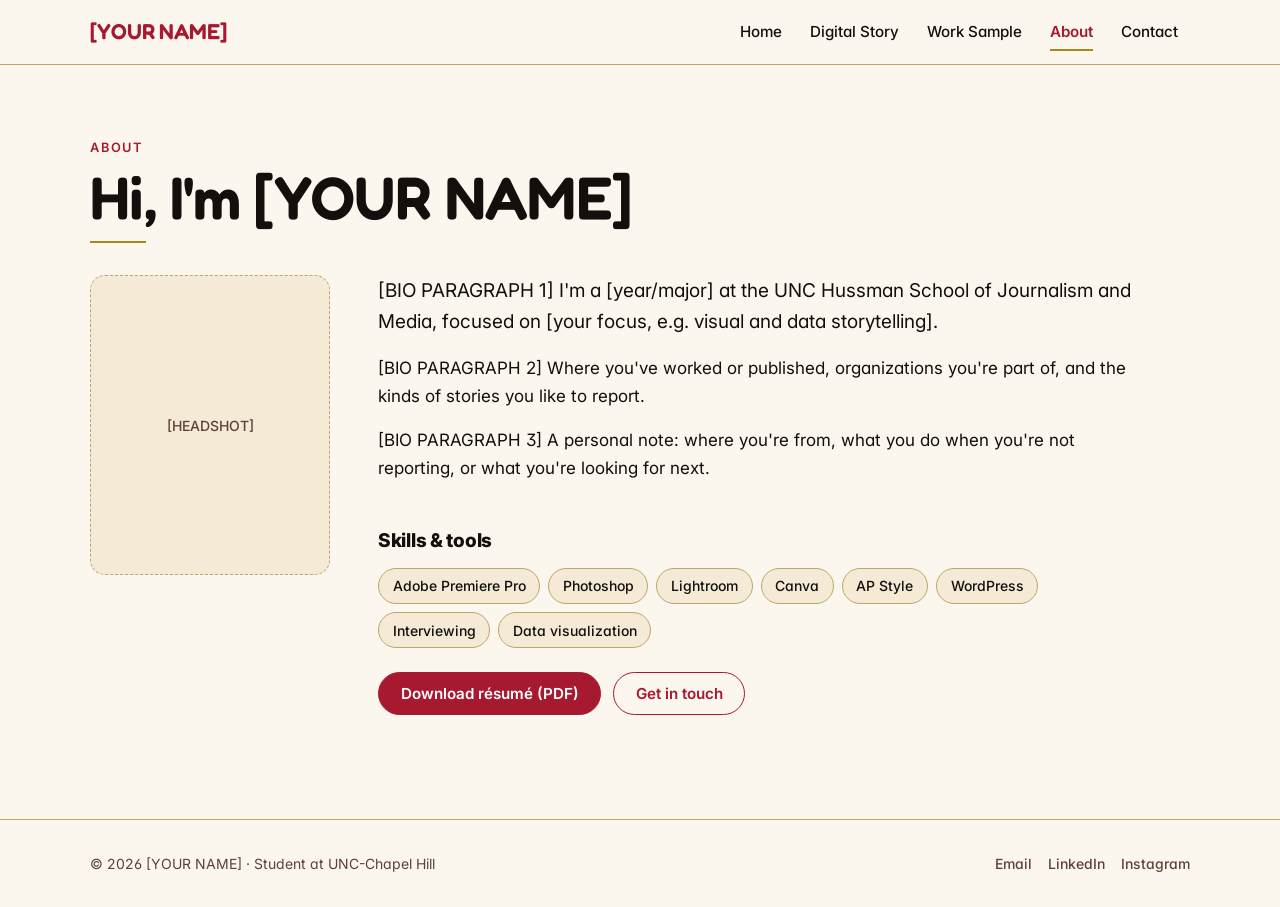
==== about.html @ b77b1dd9 "Add files via upload" ====
<!DOCTYPE html>
<html lang="en">
<head>
  <meta charset="UTF-8">
  <meta name="viewport" content="width=device-width, initial-scale=1">
  <!-- EDIT: page title shown in the browser tab -->
  <title>About · [YOUR NAME]</title>
  <meta name="description" content="About [YOUR NAME], a multimedia storyteller at UNC-Chapel Hill.">

  <!-- Fonts: Inter (body/headings) + Fredoka (display titles) from Google Fonts -->
  <link rel="preconnect" href="https://fonts.googleapis.com">
  <link rel="preconnect" href="https://fonts.gstatic.com" crossorigin>
  <link href="https://fonts.googleapis.com/css2?family=Fredoka:wght@600&family=Inter:wght@400;500;600;700;800;900&display=swap" rel="stylesheet">

  <link rel="stylesheet" href="styles.css">
  <script>document.documentElement.classList.add('js');</script>
  <script src="script.js" defer></script>
</head>
<body>
  <a class="skip-link" href="#main">Skip to content</a>

  <!-- ===================== HEADER (same on every page) ===================== -->
  <header class="site-header">
    <div class="container site-header__inner">
      <!-- EDIT: your name or site title -->
      <a class="site-title" href="index.html">[YOUR NAME]</a>

      <button class="nav-toggle" type="button" aria-expanded="false" aria-controls="site-nav">
        <span class="nav-toggle__bars" aria-hidden="true"></span>
        <span>Menu</span>
      </button>

      <nav class="nav" id="site-nav" aria-label="Main">
        <ul class="nav__list">
          <!-- aria-current="page" marks the page you're on (crimson + gold underline) -->
          <li><a class="nav__link" href="index.html">Home</a></li>
          <!-- marks the page you're on (crimson + gold underline) -->
          <li><a class="nav__link" href="digital-story.html">Digital Story</a></li>
          <li><a class="nav__link" href="work-sample.html">Work Sample</a></li>
          <li><a class="nav__link" href="about.html" aria-current="page">About</a></li>
          <li><a class="nav__link" href="contact.html">Contact</a></li>
        </ul>
      </nav>
    </div>
  </header>

  <main id="main">

    <section class="page-intro" aria-labelledby="page-title">
      <div class="container">
        <div class="section-heading">
          <span class="eyebrow">About</span>
          <h1 class="page-title" id="page-title">Hi, I'm [YOUR NAME]</h1>
        </div>

        <div class="about-grid">
          <!-- EDIT: replace with <img src="images/headshot.jpg" alt="Portrait of [YOUR NAME]" width="800" height="1000" style="border-radius: var(--radius);"> -->
          <div class="headshot">
            <div class="placeholder placeholder--portrait">[HEADSHOT]</div>
          </div>

          <div style="max-width: var(--reading-width);">
            <!-- EDIT: your bio (2–3 paragraphs) -->
            <p class="lead">[BIO PARAGRAPH 1] I'm a [year/major] at the UNC Hussman School of Journalism and Media, focused on [your focus, e.g. visual and data storytelling].</p>
            <p>[BIO PARAGRAPH 2] Where you've worked or published, organizations you're part of, and the kinds of stories you like to report.</p>
            <p>[BIO PARAGRAPH 3] A personal note: where you're from, what you do when you're not reporting, or what you're looking for next.</p>

            <h2 class="subhead">Skills &amp; tools</h2>
            <!-- EDIT: add or remove skills -->
            <ul class="chips">
              <li>Adobe Premiere Pro</li>
              <li>Photoshop</li>
              <li>Lightroom</li>
              <li>Canva</li>
              <li>AP Style</li>
              <li>WordPress</li>
              <li>Interviewing</li>
              <li>Data visualization</li>
            </ul>

            <!-- START optional: résumé button. EDIT: put your résumé at files/resume.pdf -->
            <div class="btn-row">
              <a class="btn" href="files/resume.pdf" download>Download résumé (PDF)</a>
              <a class="btn btn--outline" href="contact.html">Get in touch</a>
            </div>
            <!-- END optional: résumé button -->
          </div>
        </div>
      </div>
    </section>

  </main>

  <!-- ===================== FOOTER (same on every page) ===================== -->
  <footer class="site-footer">
    <div class="container site-footer__inner">
      <!-- EDIT: [YEAR] fills in automatically; replace [YOUR NAME] -->
      <p>© <span data-year>[YEAR]</span> [YOUR NAME] · Student at UNC-Chapel Hill</p>
      <ul class="footer-links">
        <!-- EDIT: your email, LinkedIn and Instagram links -->
        <li><a href="mailto:[YOUR EMAIL]">Email</a></li>
        <li><a href="https://www.linkedin.com/in/[YOUR-LINKEDIN]" target="_blank" rel="noopener">LinkedIn</a></li>
        <li><a href="https://www.instagram.com/[YOUR-INSTAGRAM]" target="_blank" rel="noopener">Instagram</a></li>
      </ul>
    </div>
  </footer>

</body>
</html>
---- styles.css ----
/* =====================================================================
   DIGITAL STORY PACKAGE — shared stylesheet
   A quieter, "dialed-back" take on The Disappearing Bookshelf infographic.

   HOW THIS FILE IS ORGANIZED
     1. Design tokens (colors, fonts, spacing)  ← change the whole look here
     2. Base / reset
     3. Layout helpers (containers, sections)
     4. Header + navigation
     5. Footer
     6. Reusable components (eyebrow headings, hero, callout, cards,
        buttons, chips, placeholders)
     7. Page-specific pieces (infographic band, video, photo grid, contact)
     8. Lightbox
     9. Motion + accessibility preferences
   ===================================================================== */


/* ---------------------------------------------------------------------
   1. DESIGN TOKENS
   Every color, font and spacing value used on the site lives here.
   --------------------------------------------------------------------- */
:root {
  /* Colors (sampled from the infographic) */
  --crimson:      #A6192E;  /* primary accent: links, buttons, labels, hero */
  --crimson-dark: #7F1323;  /* hover / pressed */
  --gold:         #A88B16;  /* hairline rules & underlines ONLY (not text) */
  --gold-soft:    #BEA665;  /* card borders, dividers */
  --yellow:       #FFDE59;  /* ONLY on crimson/dark backgrounds */
  --parchment:    #E4D2B5;  /* infographic background: used for the band */
  --cream:        #F4EAD6;  /* card fill */
  --paper:        #FBF7EF;  /* main page background */
  --ink:          #120F0C;  /* body text & headings */
  --ink-soft:     #5F4138;  /* captions, metadata, secondary text */
  --white:        #FFFFFF;

  /* Fonts */
  --font-body:    "Inter", system-ui, -apple-system, "Segoe UI", Roboto, sans-serif;
  --font-display: "Fredoka", "Inter", system-ui, sans-serif; /* site title & big page titles only */

  /* Type scale */
  --text-sm:   0.875rem;   /* 14px */
  --text-base: 1.0625rem;  /* 17px */
  --text-lg:   1.1875rem;  /* 19px */
  --text-xl:   1.5rem;
  --text-2xl:  clamp(1.6rem, 1.2rem + 1.6vw, 2.25rem);   /* section headings */
  --text-3xl:  clamp(2.25rem, 1.5rem + 3.2vw, 3.75rem);  /* page titles */
  --leading:   1.65;

  /* Spacing scale */
  --space-1: 0.25rem;
  --space-2: 0.5rem;
  --space-3: 0.75rem;
  --space-4: 1rem;
  --space-5: 1.5rem;
  --space-6: 2rem;
  --space-7: 3rem;
  --space-8: 4.5rem;
  --space-9: 6rem;

  /* Layout widths */
  --max-width:     1100px;  /* general content */
  --reading-width: 760px;   /* reading column (articles, video) */
  --gutter:        clamp(1rem, 4vw, 2rem);

  /* Shapes & effects */
  --radius:     15px;
  --radius-sm:  8px;
  --hairline:   1px solid var(--gold-soft);
  --shadow:     0 1px 2px rgba(18, 15, 12, 0.04), 0 6px 18px rgba(18, 15, 12, 0.05);
  --header-h:   64px;
  --transition: 180ms ease;
}


/* ---------------------------------------------------------------------
   2. BASE / RESET
   --------------------------------------------------------------------- */
*,
*::before,
*::after { box-sizing: border-box; }

html {
  -webkit-text-size-adjust: 100%;
  scroll-padding-top: calc(var(--header-h) + 1rem); /* anchors clear the sticky header */
}

body {
  margin: 0;
  background: var(--paper);
  color: var(--ink);
  font-family: var(--font-body);
  font-size: var(--text-base);
  line-height: var(--leading);
  font-feature-settings: "cv11", "ss01"; /* slightly friendlier Inter glyphs */
  -webkit-font-smoothing: antialiased;
  overflow-x: hidden;
}

img, video, iframe { max-width: 100%; display: block; }
img { height: auto; }

h1, h2, h3, h4 {
  font-family: var(--font-body);
  font-weight: 800;
  line-height: 1.15;
  letter-spacing: -0.015em;
  margin: 0 0 var(--space-4);
  color: var(--ink);
}
h2 { font-size: var(--text-2xl); }
h3, .h3 { font-size: var(--text-xl); letter-spacing: -0.01em; }

p { margin: 0 0 var(--space-4); }
p:last-child { margin-bottom: 0; }

a {
  color: var(--crimson);
  text-decoration-thickness: 1px;
  text-underline-offset: 3px;
  transition: color var(--transition);
}
a:hover { color: var(--crimson-dark); }

/* Visible, consistent focus ring for keyboard users */
:focus-visible {
  outline: 2px solid var(--crimson);
  outline-offset: 3px;
  border-radius: 4px;
}

/* Skip link: hidden until focused */
.skip-link {
  position: absolute;
  left: var(--space-4);
  top: -100px;
  z-index: 100;
  padding: var(--space-2) var(--space-4);
  background: var(--crimson);
  color: var(--white);
  font-weight: 600;
  border-radius: var(--radius-sm);
  text-decoration: none;
}
.skip-link:focus { top: var(--space-3); color: var(--white); }

/* Screen-reader-only text */
.visually-hidden {
  position: absolute !important;
  width: 1px; height: 1px;
  padding: 0; margin: -1px;
  overflow: hidden; clip: rect(0 0 0 0);
  white-space: nowrap; border: 0;
}


/* ---------------------------------------------------------------------
   3. LAYOUT HELPERS
   --------------------------------------------------------------------- */
.container {
  width: 100%;
  max-width: calc(var(--max-width) + var(--gutter) * 2);
  margin-inline: auto;
  padding-inline: var(--gutter);
}
.container--reading {
  max-width: calc(var(--reading-width) + var(--gutter) * 2);
}

.section { padding-block: var(--space-8); }
.section--tight { padding-block: var(--space-7); }
.section + .section:not(.section--parchment) { padding-top: 0; }   /* avoid doubled gaps between sections */
.section--parchment { background: var(--parchment); }

/* Centered short gold divider between big blocks */
.divider {
  width: 64px;
  height: 0;
  border: 0;
  border-top: 2px solid var(--gold);
  margin: var(--space-8) auto;
}

.lead { font-size: var(--text-lg); color: var(--ink); }
.muted { color: var(--ink-soft); }
.small { font-size: var(--text-sm); }


/* ---------------------------------------------------------------------
   4. HEADER + NAVIGATION
   --------------------------------------------------------------------- */
.site-header {
  position: sticky;   /* remove this line if you don't want a sticky header */
  top: 0;
  z-index: 50;
  background: rgba(251, 247, 239, 0.94);
  backdrop-filter: saturate(140%) blur(8px);
  -webkit-backdrop-filter: saturate(140%) blur(8px);
  border-bottom: var(--hairline);
}

.site-header__inner {
  display: flex;
  align-items: center;
  justify-content: space-between;
  gap: var(--space-4);
  min-height: var(--header-h);
}

.site-title {
  font-family: var(--font-display);
  font-weight: 600;
  font-size: 1.35rem;
  letter-spacing: -0.005em;
  color: var(--crimson);
  text-decoration: none;
  white-space: nowrap;
}
.site-title:hover { color: var(--crimson-dark); }

.nav__list {
  display: flex;
  align-items: center;
  gap: var(--space-1);
  list-style: none;
  margin: 0;
  padding: 0;
}

.nav__link {
  position: relative;
  display: block;
  padding: var(--space-2) var(--space-3);
  font-size: 0.95rem;
  font-weight: 500;
  color: var(--ink);
  text-decoration: none;
}
.nav__link:hover { color: var(--crimson); }

/* Current page: crimson text + thin gold underline */
.nav__link[aria-current="page"] { color: var(--crimson); font-weight: 600; }
.nav__link[aria-current="page"]::after {
  content: "";
  position: absolute;
  left: var(--space-3);
  right: var(--space-3);
  bottom: 2px;
  height: 2px;
  background: var(--gold);
}

/* Hamburger button (hidden on desktop) */
.nav-toggle {
  display: none;
  align-items: center;
  gap: var(--space-2);
  padding: var(--space-2) var(--space-3);
  background: transparent;
  border: 1px solid var(--gold-soft);
  border-radius: var(--radius-sm);
  color: var(--ink);
  font: 600 var(--text-sm) var(--font-body);
  cursor: pointer;
}
.nav-toggle__bars,
.nav-toggle__bars::before,
.nav-toggle__bars::after {
  display: block;
  width: 18px;
  height: 2px;
  background: currentColor;
  border-radius: 2px;
  transition: transform var(--transition), opacity var(--transition);
}
.nav-toggle__bars { position: relative; }
.nav-toggle__bars::before,
.nav-toggle__bars::after { content: ""; position: absolute; left: 0; }
.nav-toggle__bars::before { top: -6px; }
.nav-toggle__bars::after  { top: 6px; }
.nav-toggle[aria-expanded="true"] .nav-toggle__bars { background: transparent; }
.nav-toggle[aria-expanded="true"] .nav-toggle__bars::before { transform: translateY(6px) rotate(45deg); }
.nav-toggle[aria-expanded="true"] .nav-toggle__bars::after  { transform: translateY(-6px) rotate(-45deg); }

@media (max-width: 760px) {
  .nav-toggle { display: inline-flex; }

  .nav {
    position: absolute;
    top: 100%;
    left: 0;
    right: 0;
    background: var(--paper);
    border-bottom: var(--hairline);
    box-shadow: 0 12px 24px rgba(18, 15, 12, 0.06);
  }
  /* Menu is hidden only once JS has loaded (so no-JS visitors still get links) */
  .js .nav { display: none; }
  .js .nav.is-open { display: block; }

  .nav__list {
    flex-direction: column;
    align-items: stretch;
    gap: 0;
    padding: var(--space-2) var(--gutter) var(--space-4);
  }
  .nav__link { padding: var(--space-3) 0; font-size: 1rem; border-bottom: 1px solid rgba(190, 166, 101, 0.35); }
  .nav__list li:last-child .nav__link { border-bottom: 0; }
  .nav__link[aria-current="page"]::after { left: 0; right: auto; width: 2.5rem; bottom: 8px; }
}
/* Without JS, the mobile nav simply sits under the header */
@media (max-width: 760px) {
  html:not(.js) .nav { position: static; box-shadow: none; }
  html:not(.js) .site-header__inner { flex-wrap: wrap; }
  html:not(.js) .nav-toggle { display: none; }
}


/* ---------------------------------------------------------------------
   5. FOOTER
   --------------------------------------------------------------------- */
.site-footer {
  margin-top: var(--space-8);
  border-top: var(--hairline);
  padding-block: var(--space-6);
  font-size: var(--text-sm);
  color: var(--ink-soft);
}
.site-footer__inner {
  display: flex;
  flex-wrap: wrap;
  align-items: center;
  justify-content: space-between;
  gap: var(--space-3) var(--space-6);
}
.site-footer p { margin: 0; }
.footer-links { display: flex; flex-wrap: wrap; gap: var(--space-4); list-style: none; margin: 0; padding: 0; }
.footer-links a { color: var(--ink-soft); text-decoration: none; font-weight: 500; }
.footer-links a:hover { color: var(--crimson); text-decoration: underline; }


/* ---------------------------------------------------------------------
   6. REUSABLE COMPONENTS
   --------------------------------------------------------------------- */

/* --- Eyebrow + heading + gold rule (the "Chapter I:" look) ----------- */
.eyebrow {
  display: block;
  margin-bottom: var(--space-2);
  font-size: 0.8rem;
  font-weight: 600;
  letter-spacing: 0.14em;
  text-transform: uppercase;
  color: var(--crimson);
}
.section-heading { margin-bottom: var(--space-6); }
.section-heading h2,
.section-heading h1 { margin-bottom: var(--space-3); }
.section-heading::after {      /* short gold rule under the heading */
  content: "";
  display: block;
  width: 56px;
  height: 2px;
  background: var(--gold);
}
.section-heading p { margin-top: var(--space-4); color: var(--ink-soft); }
.section-heading--center { text-align: center; }
.section-heading--center::after { margin-inline: auto; }

/* Big page title (Fredoka) for simple pages */
.page-title {
  font-family: var(--font-display);
  font-weight: 600;
  font-size: var(--text-3xl);
  letter-spacing: -0.01em;
  line-height: 1.05;
}
.page-intro { padding-top: var(--space-8); padding-bottom: var(--space-6); }

/* --- Hero block: crimson panel + thin gold inset border -------------- */
.hero {
  position: relative;
  background: var(--crimson);
  color: var(--cream);
  border-radius: var(--radius);
  padding: clamp(2.5rem, 6vw, 4.5rem) clamp(1.5rem, 6vw, 4rem);
  text-align: center;
  outline: 1.5px solid var(--gold);   /* the inset gold frame */
  outline-offset: -12px;
}
.hero .eyebrow { color: var(--cream); opacity: 0.9; margin-bottom: var(--space-4); }
.hero__title {
  font-family: var(--font-display);
  font-weight: 600;
  font-size: var(--text-3xl);
  line-height: 1.05;
  letter-spacing: -0.005em;
  color: var(--yellow);
  margin: 0 auto var(--space-4);
  max-width: 18ch;
}
.hero__dek {
  font-size: clamp(1.1rem, 1rem + 0.6vw, 1.35rem);
  font-weight: 500;
  line-height: 1.4;
  color: var(--white);
  margin: 0 auto var(--space-5);
  max-width: 34ch;
}
.hero__byline {
  font-size: var(--text-sm);
  font-weight: 500;
  letter-spacing: 0.02em;
  color: var(--cream);
}
.hero__byline .sep { margin-inline: var(--space-2); color: var(--yellow); }

/* Smaller hero variant (used on Home) */
.hero--small { padding: clamp(2rem, 5vw, 3rem) clamp(1.25rem, 5vw, 3rem); text-align: left; }
.hero--small .hero__title { margin-left: 0; font-size: clamp(2rem, 1.4rem + 2.6vw, 3.1rem); }
.hero--small .hero__dek { margin-left: 0; }

/* --- Callout: crimson left bar + bold crimson lead-in ---------------- */
.callout {
  background: var(--cream);
  border-left: 6px solid var(--crimson);
  border-radius: 0 var(--radius-sm) var(--radius-sm) 0;
  padding: var(--space-5) var(--space-6);
  font-size: var(--text-lg);
}
.callout__lead { font-weight: 700; color: var(--crimson); }
.callout--parchment { background: var(--parchment); }
.callout p + p { margin-top: var(--space-4); }

/* --- Pull quote ------------------------------------------------------ */
.pullquote {
  margin: 0;
  padding: var(--space-5) 0 var(--space-5) var(--space-6);
  border-left: 6px solid var(--crimson);
}
.pullquote p {
  font-size: clamp(1.35rem, 1.1rem + 1vw, 1.75rem);
  font-weight: 700;
  line-height: 1.3;
  letter-spacing: -0.015em;
}
.pullquote footer { margin-top: var(--space-3); font-size: var(--text-sm); color: var(--ink-soft); }

/* --- Cards ---------------------------------------------------------- */
.card {
  display: flex;
  flex-direction: column;
  background: var(--cream);
  border: var(--hairline);
  border-radius: var(--radius);
  overflow: hidden;
  box-shadow: var(--shadow);
  transition: transform var(--transition), box-shadow var(--transition);
}
.card:hover { transform: translateY(-2px); box-shadow: 0 2px 4px rgba(18,15,12,.05), 0 12px 28px rgba(18,15,12,.08); }
.card__media { aspect-ratio: 16 / 10; background: var(--parchment); border-bottom: var(--hairline); overflow: hidden; }
.card__media img { width: 100%; height: 100%; object-fit: cover; object-position: top; }
.card__body { padding: var(--space-5); display: flex; flex-direction: column; gap: var(--space-2); flex: 1; }
.card__body h3 { margin: 0; }
.card__body p { color: var(--ink-soft); margin: 0; }
.card__link { margin-top: auto; padding-top: var(--space-3); font-weight: 600; text-decoration: none; }
.card__link::after { content: ""; position: absolute; inset: 0; } /* whole card clickable */
.card { position: relative; }

.card-grid {
  display: grid;
  grid-template-columns: repeat(auto-fit, minmax(min(100%, 300px), 1fr));
  gap: var(--space-6);
}

/* --- Buttons --------------------------------------------------------- */
.btn {
  display: inline-flex;
  align-items: center;
  justify-content: center;
  gap: var(--space-2);
  padding: 0.7rem 1.35rem;
  border: 1.5px solid var(--crimson);
  border-radius: 999px;
  background: var(--crimson);
  color: var(--white);
  font: 600 0.95rem/1.2 var(--font-body);
  text-decoration: none;
  cursor: pointer;
  transition: background var(--transition), border-color var(--transition), color var(--transition);
}
.btn:hover { background: var(--crimson-dark); border-color: var(--crimson-dark); color: var(--white); }
.btn--outline { background: transparent; color: var(--crimson); }
.btn--outline:hover { background: var(--crimson); color: var(--white); }
.btn-row { display: flex; flex-wrap: wrap; gap: var(--space-3); margin-top: var(--space-5); }

/* --- Chips (skills / tools) ----------------------------------------- */
.chips { display: flex; flex-wrap: wrap; gap: var(--space-2); list-style: none; margin: 0; padding: 0; }
.chips li {
  padding: 0.35rem 0.85rem;
  background: var(--cream);
  border: var(--hairline);
  border-radius: 999px;
  font-size: var(--text-sm);
  font-weight: 500;
}

/* --- Checklist (Epilogue / Takeaways) ------------------------------- */
.checklist { list-style: none; margin: 0; padding: 0; display: grid; gap: var(--space-3); }
.checklist li { position: relative; padding-left: 2rem; }
.checklist li::before {
  content: "";
  position: absolute;
  left: 0.15rem;
  top: 0.45em;
  width: 0.95rem;
  height: 0.5rem;
  border-left: 3px solid var(--crimson);
  border-bottom: 3px solid var(--crimson);
  transform: rotate(-45deg);
}

/* --- Sources list ---------------------------------------------------- */
.sources { font-size: var(--text-sm); color: var(--ink-soft); line-height: 1.55; padding-left: 1.2rem; margin: 0; }
.sources li + li { margin-top: var(--space-2); }
.sources a { color: var(--ink-soft); word-break: break-word; }
.sources a:hover { color: var(--crimson); }

/* --- Placeholder boxes (swap these for real images) ----------------- */
.placeholder {
  display: grid;
  place-items: center;
  width: 100%;
  background: var(--cream);
  border: 1.5px dashed var(--gold-soft);
  border-radius: var(--radius);
  color: var(--ink-soft);
  font-size: var(--text-sm);
  font-weight: 500;
  text-align: center;
  padding: var(--space-4);
}
.placeholder--square   { aspect-ratio: 1 / 1; }
.placeholder--portrait { aspect-ratio: 4 / 5; }
.placeholder--wide     { aspect-ratio: 3 / 2; }
.placeholder--card     { aspect-ratio: 16 / 10; border-radius: 0; border: 0; }


/* ---------------------------------------------------------------------
   7. PAGE-SPECIFIC PIECES
   --------------------------------------------------------------------- */

/* --- Home intro ------------------------------------------------------ */
.intro-grid {
  display: grid;
  grid-template-columns: minmax(0, 1fr) 260px;
  gap: var(--space-7);
  align-items: center;
}
.intro-grid .headshot { max-width: 260px; width: 100%; }
.intro-name {
  font-family: var(--font-display);
  font-weight: 600;
  font-size: var(--text-3xl);
  line-height: 1.02;
  letter-spacing: -0.01em;
  margin-bottom: var(--space-3);
}
.descriptor { font-weight: 600; color: var(--crimson); margin-bottom: var(--space-5); }
@media (max-width: 760px) {
  .intro-grid { grid-template-columns: 1fr; gap: var(--space-6); }
  .intro-grid .headshot { order: -1; max-width: 160px; }
}

/* --- Infographic band ----------------------------------------------- */
.infographic-band {
  background: var(--parchment);   /* matches the infographic's own background */
  padding-block: var(--space-8);
  margin-block: var(--space-5);
}
.infographic-band .section-heading p { color: var(--ink-soft); }
.infographic {
  max-width: 800px;
  margin: 0 auto;
}
.infographic img {
  width: 100%;
  height: auto;            /* never crop or stretch */
  border-radius: var(--radius-sm);
  /* no shadow on purpose: the image should melt into the parchment band */
}
.infographic figcaption {
  margin-top: var(--space-4);
  font-size: var(--text-sm);
  color: var(--ink-soft);
  text-align: center;
}
.infographic__actions {
  display: flex;
  flex-wrap: wrap;
  justify-content: center;
  gap: var(--space-3) var(--space-5);
  margin-top: var(--space-3);
}
.infographic__actions a { font-weight: 600; font-size: var(--text-sm); }
.infographic-trigger {
  display: block;
  padding: 0;
  border: 0;
  background: none;
  cursor: zoom-in;
  width: 100%;
}

/* --- Video embed ---------------------------------------------------- */
.video-frame {
  position: relative;
  width: 100%;
  aspect-ratio: 16 / 9;
  border: var(--hairline);
  border-radius: var(--radius);
  overflow: hidden;
  background: var(--cream);
}
.video-frame iframe,
.video-frame video {
  position: absolute;
  inset: 0;
  width: 100%;
  height: 100%;
  border: 0;
}
.video-placeholder {
  position: absolute;
  inset: 0;
  display: flex;
  flex-direction: column;
  align-items: center;
  justify-content: center;
  gap: var(--space-3);
  padding: var(--space-4);
  text-align: center;
  color: var(--ink-soft);
  font-size: var(--text-sm);
}
.video-placeholder__icon {
  display: grid;
  place-items: center;
  width: clamp(56px, 12vw, 76px);
  aspect-ratio: 1;
  border-radius: 50%;
  background: var(--crimson);
  box-shadow: 0 0 0 6px rgba(166, 25, 46, 0.12);
}
.video-placeholder__icon::before {   /* the play triangle */
  content: "";
  margin-left: 5px;
  border-style: solid;
  border-width: 11px 0 11px 18px;
  border-color: transparent transparent transparent var(--white);
}
.video-placeholder strong { color: var(--ink); font-size: var(--text-base); }
.video-meta { margin-top: var(--space-3); font-size: var(--text-sm); color: var(--ink-soft); }

/* --- Photo essay ----------------------------------------------------- */
.photo-grid {
  display: grid;
  grid-template-columns: repeat(auto-fit, minmax(min(100%, 420px), 1fr)); /* 2 columns on desktop, 1 on phones */
  gap: var(--space-6) var(--space-5);
}
.photo { margin: 0; }
.photo img { width: 100%; border-radius: var(--radius-sm); }
.photo figcaption { margin-top: var(--space-2); font-size: var(--text-sm); color: var(--ink-soft); line-height: 1.5; }
.photo--wide { grid-column: 1 / -1; }

.photo-stack { display: grid; gap: var(--space-7); }

/* --- Article body (written work sample) ----------------------------- */
.prose > * + * { margin-top: var(--space-4); }
.prose h2 { margin-top: var(--space-7); font-size: var(--text-xl); }
.prose p { margin-bottom: 0; }

/* --- About ---------------------------------------------------------- */
.about-grid {
  display: grid;
  grid-template-columns: 240px minmax(0, 1fr);
  gap: var(--space-7);
  align-items: start;
}
@media (max-width: 760px) {
  .about-grid { grid-template-columns: 1fr; gap: var(--space-5); }
  .about-grid .headshot { max-width: 200px; }
}
.subhead { font-size: var(--text-lg); margin: var(--space-7) 0 var(--space-4); }

/* --- Contact -------------------------------------------------------- */
.contact-list { list-style: none; margin: 0; padding: 0; display: grid; gap: var(--space-3); }
.contact-row {
  display: flex;
  align-items: center;
  justify-content: space-between;
  gap: var(--space-4);
  padding: var(--space-4) var(--space-5);
  background: var(--cream);
  border: var(--hairline);
  border-radius: var(--radius);
  text-decoration: none;
  color: var(--ink);
  transition: border-color var(--transition), transform var(--transition);
}
.contact-row:hover { border-color: var(--crimson); color: var(--ink); transform: translateX(2px); }
.contact-row__label { font-size: 0.8rem; font-weight: 600; letter-spacing: 0.12em; text-transform: uppercase; color: var(--crimson); }
.contact-row__value { display: block; font-weight: 600; word-break: break-word; }
.contact-row__arrow { color: var(--crimson); font-weight: 600; flex-shrink: 0; }

.form { display: grid; gap: var(--space-4); }
.form label { display: block; font-weight: 600; font-size: var(--text-sm); margin-bottom: var(--space-1); }
.form input,
.form textarea {
  width: 100%;
  padding: 0.75rem 0.9rem;
  background: var(--white);
  border: 1px solid var(--gold-soft);
  border-radius: var(--radius-sm);
  font: inherit;
  color: var(--ink);
}
.form input:focus,
.form textarea:focus { outline: 2px solid var(--crimson); outline-offset: 1px; border-color: var(--crimson); }
.form textarea { min-height: 150px; resize: vertical; }
.form .btn { justify-self: start; }


/* ---------------------------------------------------------------------
   8. LIGHTBOX (uses the native <dialog> element)
   --------------------------------------------------------------------- */
.lightbox {
  width: min(960px, 100vw - 2rem);
  max-height: calc(100vh - 2rem);
  padding: 0;
  border: 0;
  border-radius: var(--radius);
  background: var(--parchment);
  color: var(--ink);
  overflow: hidden;
}
.lightbox::backdrop { background: rgba(18, 15, 12, 0.78); }
.lightbox__bar {
  position: sticky;
  top: 0;
  display: flex;
  justify-content: space-between;
  align-items: center;
  gap: var(--space-3);
  padding: var(--space-3) var(--space-4);
  background: var(--paper);
  border-bottom: var(--hairline);
  font-size: var(--text-sm);
  font-weight: 600;
}
.lightbox__scroll { max-height: calc(100vh - 2rem - 56px); overflow-y: auto; padding: var(--space-4); }
.lightbox__scroll img { width: 100%; height: auto; }
.lightbox__close { padding: 0.4rem 0.9rem; font-size: var(--text-sm); }


/* ---------------------------------------------------------------------
   9. MOTION + ACCESSIBILITY PREFERENCES
   --------------------------------------------------------------------- */
/* Gentle fade-in for elements with the .reveal class (added by script.js) */
.js .reveal { opacity: 0; transform: translateY(10px); transition: opacity 600ms ease, transform 600ms ease; }
.js .reveal.is-visible { opacity: 1; transform: none; }

@media (prefers-reduced-motion: reduce) {
  *, *::before, *::after {
    animation-duration: 0.01ms !important;
    transition-duration: 0.01ms !important;
    scroll-behavior: auto !important;
  }
  .js .reveal { opacity: 1; transform: none; }
  .card:hover, .contact-row:hover { transform: none; }
}

/* ---------------------------------------------------------------------
   SMALL-SCREEN TWEAKS (phones)
   --------------------------------------------------------------------- */
@media (max-width: 480px) {
  .callout { padding: var(--space-4) var(--space-4) var(--space-4) var(--space-5); font-size: var(--text-base); }
  .pullquote { padding-left: var(--space-5); }
  .hero { outline-offset: -8px; }
  .section { padding-block: var(--space-7); }
  .infographic-band { padding-block: var(--space-7); }
}
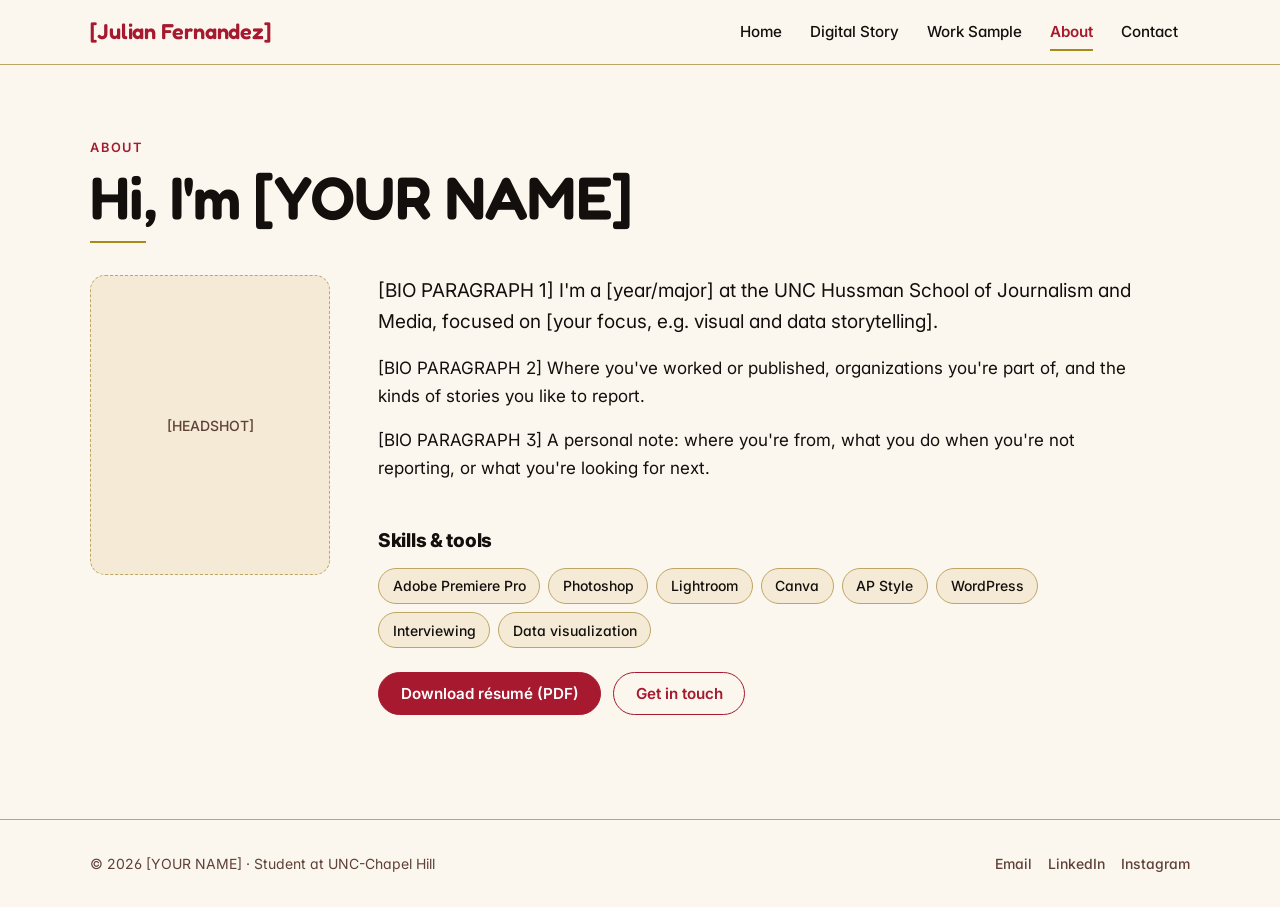
==== commit fc8e3b32: "Update about.html" ====
--- a/about.html
+++ b/about.html
@@ -4,8 +4,8 @@
   <meta charset="UTF-8">
   <meta name="viewport" content="width=device-width, initial-scale=1">
   <!-- EDIT: page title shown in the browser tab -->
-  <title>About · [YOUR NAME]</title>
-  <meta name="description" content="About [YOUR NAME], a multimedia storyteller at UNC-Chapel Hill.">
+  <title>About · [Julian Fernandez]</title>
+  <meta name="description" content="About Julian Fernandez, a student and storyteller at UNC-Chapel Hill.">
 
   <!-- Fonts: Inter (body/headings) + Fredoka (display titles) from Google Fonts -->
   <link rel="preconnect" href="https://fonts.googleapis.com">
@@ -23,7 +23,7 @@
   <header class="site-header">
     <div class="container site-header__inner">
       <!-- EDIT: your name or site title -->
-      <a class="site-title" href="index.html">[YOUR NAME]</a>
+      <a class="site-title" href="index.html">[Julian Fernandez]</a>
 
       <button class="nav-toggle" type="button" aria-expanded="false" aria-controls="site-nav">
         <span class="nav-toggle__bars" aria-hidden="true"></span>
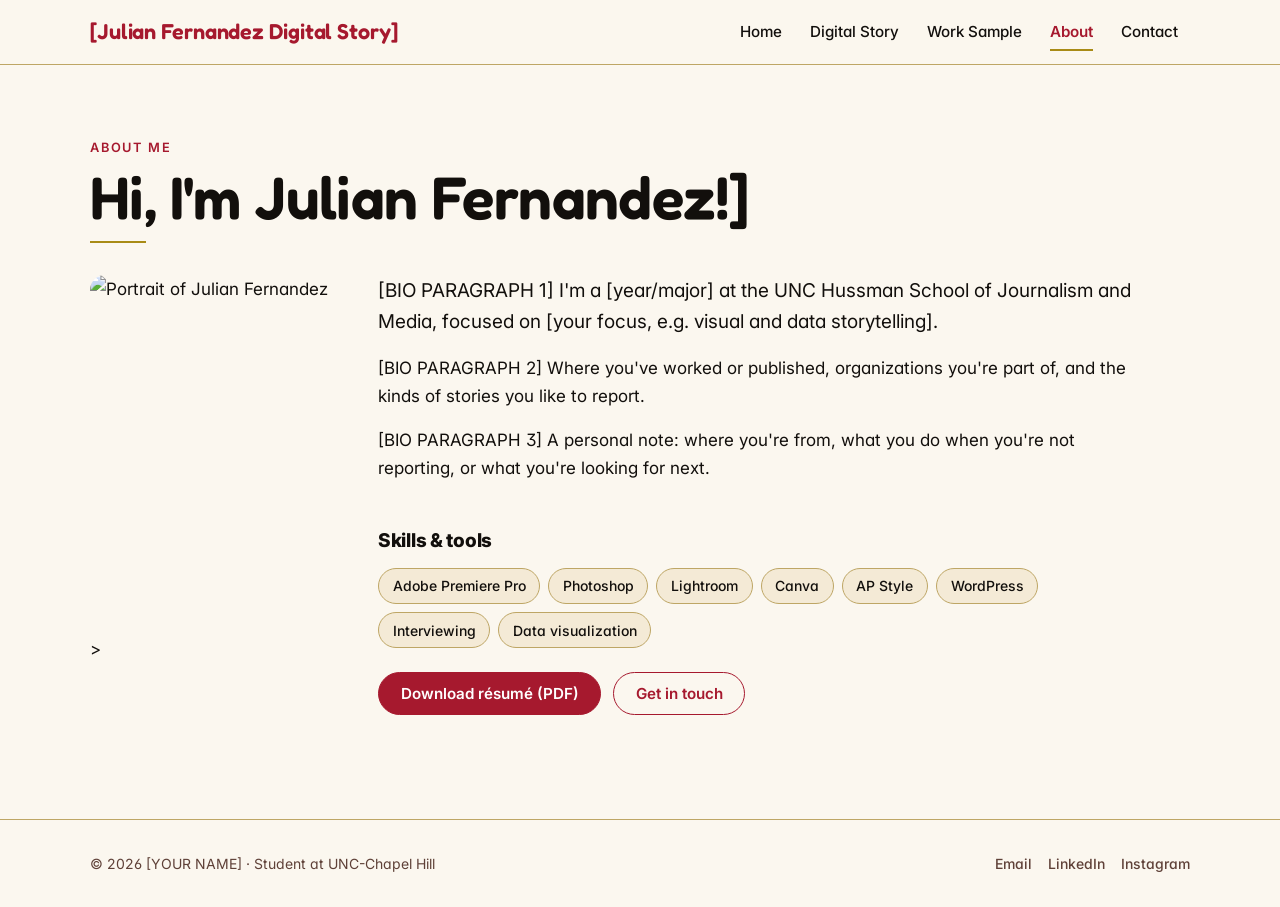
==== commit 570cc688: "Update about.html" ====
--- a/about.html
+++ b/about.html
@@ -23,7 +23,7 @@
   <header class="site-header">
     <div class="container site-header__inner">
       <!-- EDIT: your name or site title -->
-      <a class="site-title" href="index.html">[Julian Fernandez]</a>
+      <a class="site-title" href="index.html">[Julian Fernandez Digital Story]</a>
 
       <button class="nav-toggle" type="button" aria-expanded="false" aria-controls="site-nav">
         <span class="nav-toggle__bars" aria-hidden="true"></span>
@@ -49,14 +49,14 @@
     <section class="page-intro" aria-labelledby="page-title">
       <div class="container">
         <div class="section-heading">
-          <span class="eyebrow">About</span>
-          <h1 class="page-title" id="page-title">Hi, I'm [YOUR NAME]</h1>
+          <span class="eyebrow">About Me</span>
+          <h1 class="page-title" id="page-title">Hi, I'm Julian Fernandez!]</h1>
         </div>
 
         <div class="about-grid">
           <!-- EDIT: replace with <img src="images/headshot.jpg" alt="Portrait of [YOUR NAME]" width="800" height="1000" style="border-radius: var(--radius);"> -->
           <div class="headshot">
-            <div class="placeholder placeholder--portrait">[HEADSHOT]</div>
+            <img src="images/headshotupdated.jpg" alt="Portrait of Julian Fernandez" width="4000" height="6000" style="border-radius: var(--radius);">>
           </div>
 
           <div style="max-width: var(--reading-width);">
--- a/styles.css
+++ b/styles.css
@@ -1,7 +1,7 @@
 /* =====================================================================
    DIGITAL STORY PACKAGE — shared stylesheet
    A quieter, "dialed-back" take on The Disappearing Bookshelf infographic.
-
+ 
    HOW THIS FILE IS ORGANIZED
      1. Design tokens (colors, fonts, spacing)  ← change the whole look here
      2. Base / reset
@@ -14,8 +14,8 @@
      8. Lightbox
      9. Motion + accessibility preferences
    ===================================================================== */
-
-
+ 
+ 
 /* ---------------------------------------------------------------------
    1. DESIGN TOKENS
    Every color, font and spacing value used on the site lives here.
@@ -33,11 +33,11 @@
   --ink:          #120F0C;  /* body text & headings */
   --ink-soft:     #5F4138;  /* captions, metadata, secondary text */
   --white:        #FFFFFF;
-
+ 
   /* Fonts */
   --font-body:    "Inter", system-ui, -apple-system, "Segoe UI", Roboto, sans-serif;
   --font-display: "Fredoka", "Inter", system-ui, sans-serif; /* site title & big page titles only */
-
+ 
   /* Type scale */
   --text-sm:   0.875rem;   /* 14px */
   --text-base: 1.0625rem;  /* 17px */
@@ -46,7 +46,7 @@
   --text-2xl:  clamp(1.6rem, 1.2rem + 1.6vw, 2.25rem);   /* section headings */
   --text-3xl:  clamp(2.25rem, 1.5rem + 3.2vw, 3.75rem);  /* page titles */
   --leading:   1.65;
-
+ 
   /* Spacing scale */
   --space-1: 0.25rem;
   --space-2: 0.5rem;
@@ -57,12 +57,12 @@
   --space-7: 3rem;
   --space-8: 4.5rem;
   --space-9: 6rem;
-
+ 
   /* Layout widths */
   --max-width:     1100px;  /* general content */
   --reading-width: 760px;   /* reading column (articles, video) */
   --gutter:        clamp(1rem, 4vw, 2rem);
-
+ 
   /* Shapes & effects */
   --radius:     15px;
   --radius-sm:  8px;
@@ -71,20 +71,20 @@
   --header-h:   64px;
   --transition: 180ms ease;
 }
-
-
+ 
+ 
 /* ---------------------------------------------------------------------
    2. BASE / RESET
    --------------------------------------------------------------------- */
 *,
 *::before,
 *::after { box-sizing: border-box; }
-
+ 
 html {
   -webkit-text-size-adjust: 100%;
   scroll-padding-top: calc(var(--header-h) + 1rem); /* anchors clear the sticky header */
 }
-
+ 
 body {
   margin: 0;
   background: var(--paper);
@@ -96,10 +96,10 @@
   -webkit-font-smoothing: antialiased;
   overflow-x: hidden;
 }
-
+ 
 img, video, iframe { max-width: 100%; display: block; }
 img { height: auto; }
-
+ 
 h1, h2, h3, h4 {
   font-family: var(--font-body);
   font-weight: 800;
@@ -110,10 +110,10 @@
 }
 h2 { font-size: var(--text-2xl); }
 h3, .h3 { font-size: var(--text-xl); letter-spacing: -0.01em; }
-
+ 
 p { margin: 0 0 var(--space-4); }
 p:last-child { margin-bottom: 0; }
-
+ 
 a {
   color: var(--crimson);
   text-decoration-thickness: 1px;
@@ -121,14 +121,14 @@
   transition: color var(--transition);
 }
 a:hover { color: var(--crimson-dark); }
-
+ 
 /* Visible, consistent focus ring for keyboard users */
 :focus-visible {
   outline: 2px solid var(--crimson);
   outline-offset: 3px;
   border-radius: 4px;
 }
-
+ 
 /* Skip link: hidden until focused */
 .skip-link {
   position: absolute;
@@ -143,7 +143,7 @@
   text-decoration: none;
 }
 .skip-link:focus { top: var(--space-3); color: var(--white); }
-
+ 
 /* Screen-reader-only text */
 .visually-hidden {
   position: absolute !important;
@@ -152,8 +152,8 @@
   overflow: hidden; clip: rect(0 0 0 0);
   white-space: nowrap; border: 0;
 }
-
-
+ 
+ 
 /* ---------------------------------------------------------------------
    3. LAYOUT HELPERS
    --------------------------------------------------------------------- */
@@ -166,12 +166,12 @@
 .container--reading {
   max-width: calc(var(--reading-width) + var(--gutter) * 2);
 }
-
+ 
 .section { padding-block: var(--space-8); }
 .section--tight { padding-block: var(--space-7); }
 .section + .section:not(.section--parchment) { padding-top: 0; }   /* avoid doubled gaps between sections */
 .section--parchment { background: var(--parchment); }
-
+ 
 /* Centered short gold divider between big blocks */
 .divider {
   width: 64px;
@@ -180,12 +180,12 @@
   border-top: 2px solid var(--gold);
   margin: var(--space-8) auto;
 }
-
+ 
 .lead { font-size: var(--text-lg); color: var(--ink); }
 .muted { color: var(--ink-soft); }
 .small { font-size: var(--text-sm); }
-
-
+ 
+ 
 /* ---------------------------------------------------------------------
    4. HEADER + NAVIGATION
    --------------------------------------------------------------------- */
@@ -198,7 +198,7 @@
   -webkit-backdrop-filter: saturate(140%) blur(8px);
   border-bottom: var(--hairline);
 }
-
+ 
 .site-header__inner {
   display: flex;
   align-items: center;
@@ -206,7 +206,7 @@
   gap: var(--space-4);
   min-height: var(--header-h);
 }
-
+ 
 .site-title {
   font-family: var(--font-display);
   font-weight: 600;
@@ -217,7 +217,7 @@
   white-space: nowrap;
 }
 .site-title:hover { color: var(--crimson-dark); }
-
+ 
 .nav__list {
   display: flex;
   align-items: center;
@@ -226,7 +226,7 @@
   margin: 0;
   padding: 0;
 }
-
+ 
 .nav__link {
   position: relative;
   display: block;
@@ -237,7 +237,7 @@
   text-decoration: none;
 }
 .nav__link:hover { color: var(--crimson); }
-
+ 
 /* Current page: crimson text + thin gold underline */
 .nav__link[aria-current="page"] { color: var(--crimson); font-weight: 600; }
 .nav__link[aria-current="page"]::after {
@@ -249,7 +249,7 @@
   height: 2px;
   background: var(--gold);
 }
-
+ 
 /* Hamburger button (hidden on desktop) */
 .nav-toggle {
   display: none;
@@ -281,10 +281,10 @@
 .nav-toggle[aria-expanded="true"] .nav-toggle__bars { background: transparent; }
 .nav-toggle[aria-expanded="true"] .nav-toggle__bars::before { transform: translateY(6px) rotate(45deg); }
 .nav-toggle[aria-expanded="true"] .nav-toggle__bars::after  { transform: translateY(-6px) rotate(-45deg); }
-
+ 
 @media (max-width: 760px) {
   .nav-toggle { display: inline-flex; }
-
+ 
   .nav {
     position: absolute;
     top: 100%;
@@ -297,7 +297,7 @@
   /* Menu is hidden only once JS has loaded (so no-JS visitors still get links) */
   .js .nav { display: none; }
   .js .nav.is-open { display: block; }
-
+ 
   .nav__list {
     flex-direction: column;
     align-items: stretch;
@@ -314,8 +314,8 @@
   html:not(.js) .site-header__inner { flex-wrap: wrap; }
   html:not(.js) .nav-toggle { display: none; }
 }
-
-
+ 
+ 
 /* ---------------------------------------------------------------------
    5. FOOTER
    --------------------------------------------------------------------- */
@@ -337,12 +337,12 @@
 .footer-links { display: flex; flex-wrap: wrap; gap: var(--space-4); list-style: none; margin: 0; padding: 0; }
 .footer-links a { color: var(--ink-soft); text-decoration: none; font-weight: 500; }
 .footer-links a:hover { color: var(--crimson); text-decoration: underline; }
-
-
+ 
+ 
 /* ---------------------------------------------------------------------
    6. REUSABLE COMPONENTS
    --------------------------------------------------------------------- */
-
+ 
 /* --- Eyebrow + heading + gold rule (the "Chapter I:" look) ----------- */
 .eyebrow {
   display: block;
@@ -366,7 +366,7 @@
 .section-heading p { margin-top: var(--space-4); color: var(--ink-soft); }
 .section-heading--center { text-align: center; }
 .section-heading--center::after { margin-inline: auto; }
-
+ 
 /* Big page title (Fredoka) for simple pages */
 .page-title {
   font-family: var(--font-display);
@@ -376,7 +376,7 @@
   line-height: 1.05;
 }
 .page-intro { padding-top: var(--space-8); padding-bottom: var(--space-6); }
-
+ 
 /* --- Hero block: crimson panel + thin gold inset border -------------- */
 .hero {
   position: relative;
@@ -414,12 +414,12 @@
   color: var(--cream);
 }
 .hero__byline .sep { margin-inline: var(--space-2); color: var(--yellow); }
-
+ 
 /* Smaller hero variant (used on Home) */
 .hero--small { padding: clamp(2rem, 5vw, 3rem) clamp(1.25rem, 5vw, 3rem); text-align: left; }
 .hero--small .hero__title { margin-left: 0; font-size: clamp(2rem, 1.4rem + 2.6vw, 3.1rem); }
 .hero--small .hero__dek { margin-left: 0; }
-
+ 
 /* --- Callout: crimson left bar + bold crimson lead-in ---------------- */
 .callout {
   background: var(--cream);
@@ -431,7 +431,7 @@
 .callout__lead { font-weight: 700; color: var(--crimson); }
 .callout--parchment { background: var(--parchment); }
 .callout p + p { margin-top: var(--space-4); }
-
+ 
 /* --- Pull quote ------------------------------------------------------ */
 .pullquote {
   margin: 0;
@@ -445,7 +445,7 @@
   letter-spacing: -0.015em;
 }
 .pullquote footer { margin-top: var(--space-3); font-size: var(--text-sm); color: var(--ink-soft); }
-
+ 
 /* --- Cards ---------------------------------------------------------- */
 .card {
   display: flex;
@@ -466,13 +466,13 @@
 .card__link { margin-top: auto; padding-top: var(--space-3); font-weight: 600; text-decoration: none; }
 .card__link::after { content: ""; position: absolute; inset: 0; } /* whole card clickable */
 .card { position: relative; }
-
+ 
 .card-grid {
   display: grid;
   grid-template-columns: repeat(auto-fit, minmax(min(100%, 300px), 1fr));
   gap: var(--space-6);
 }
-
+ 
 /* --- Buttons --------------------------------------------------------- */
 .btn {
   display: inline-flex;
@@ -493,7 +493,7 @@
 .btn--outline { background: transparent; color: var(--crimson); }
 .btn--outline:hover { background: var(--crimson); color: var(--white); }
 .btn-row { display: flex; flex-wrap: wrap; gap: var(--space-3); margin-top: var(--space-5); }
-
+ 
 /* --- Chips (skills / tools) ----------------------------------------- */
 .chips { display: flex; flex-wrap: wrap; gap: var(--space-2); list-style: none; margin: 0; padding: 0; }
 .chips li {
@@ -504,7 +504,7 @@
   font-size: var(--text-sm);
   font-weight: 500;
 }
-
+ 
 /* --- Checklist (Epilogue / Takeaways) ------------------------------- */
 .checklist { list-style: none; margin: 0; padding: 0; display: grid; gap: var(--space-3); }
 .checklist li { position: relative; padding-left: 2rem; }
@@ -519,13 +519,13 @@
   border-bottom: 3px solid var(--crimson);
   transform: rotate(-45deg);
 }
-
+ 
 /* --- Sources list ---------------------------------------------------- */
 .sources { font-size: var(--text-sm); color: var(--ink-soft); line-height: 1.55; padding-left: 1.2rem; margin: 0; }
 .sources li + li { margin-top: var(--space-2); }
 .sources a { color: var(--ink-soft); word-break: break-word; }
 .sources a:hover { color: var(--crimson); }
-
+ 
 /* --- Placeholder boxes (swap these for real images) ----------------- */
 .placeholder {
   display: grid;
@@ -544,12 +544,12 @@
 .placeholder--portrait { aspect-ratio: 4 / 5; }
 .placeholder--wide     { aspect-ratio: 3 / 2; }
 .placeholder--card     { aspect-ratio: 16 / 10; border-radius: 0; border: 0; }
-
-
+ 
+ 
 /* ---------------------------------------------------------------------
    7. PAGE-SPECIFIC PIECES
    --------------------------------------------------------------------- */
-
+ 
 /* --- Home intro ------------------------------------------------------ */
 .intro-grid {
   display: grid;
@@ -571,18 +571,63 @@
   .intro-grid { grid-template-columns: 1fr; gap: var(--space-6); }
   .intro-grid .headshot { order: -1; max-width: 160px; }
 }
-
+ 
 /* --- Infographic band ----------------------------------------------- */
+/* Two columns on desktop: text box on the left, infographic on the right.
+   To make the infographic bigger or smaller, change --infographic-width. */
 .infographic-band {
+  --infographic-width: 560px;
   background: var(--parchment);   /* matches the infographic's own background */
   padding-block: var(--space-8);
   margin-block: var(--space-5);
 }
-.infographic-band .section-heading p { color: var(--ink-soft); }
-.infographic {
-  max-width: 800px;
-  margin: 0 auto;
-}
+.infographic-layout {
+  display: grid;
+  grid-template-columns: minmax(0, 1fr) minmax(0, var(--infographic-width));
+  gap: clamp(2rem, 5vw, 4.5rem);
+  align-items: start;
+}
+.infographic-aside {
+  position: sticky;                              /* stays in view while scrolling */
+  top: calc(var(--header-h) + var(--space-6));
+}
+.infographic-aside__box {
+  background: var(--cream);
+  border: var(--hairline);
+  border-radius: var(--radius);
+  padding: clamp(1.5rem, 3vw, 2.25rem);
+}
+.infographic-aside__box h2 { margin-bottom: var(--space-3); }
+.infographic-aside__box h2::after {              /* short gold rule */
+  content: "";
+  display: block;
+  width: 56px;
+  height: 2px;
+  margin-top: var(--space-3);
+  background: var(--gold);
+}
+.infographic-aside__box > p { color: var(--ink-soft); }
+ 
+/* Key numbers inside the text box */
+.stat-list { list-style: none; margin: var(--space-5) 0 0; padding: 0; }
+.stat-list li {
+  display: grid;
+  grid-template-columns: 6.2rem 1fr;
+  gap: var(--space-4);
+  align-items: baseline;
+  padding-block: var(--space-3);
+  border-top: 1px solid rgba(190, 166, 101, 0.55);
+}
+.stat-list strong {
+  font-size: 1.6rem;
+  font-weight: 900;
+  letter-spacing: -0.02em;
+  color: var(--crimson);
+  line-height: 1;
+}
+.stat-list span { font-size: var(--text-sm); color: var(--ink-soft); line-height: 1.45; }
+ 
+.infographic { margin: 0; }
 .infographic img {
   width: 100%;
   height: auto;            /* never crop or stretch */
@@ -590,19 +635,17 @@
   /* no shadow on purpose: the image should melt into the parchment band */
 }
 .infographic figcaption {
-  margin-top: var(--space-4);
+  margin-top: var(--space-3);
   font-size: var(--text-sm);
   color: var(--ink-soft);
-  text-align: center;
 }
 .infographic__actions {
   display: flex;
   flex-wrap: wrap;
-  justify-content: center;
-  gap: var(--space-3) var(--space-5);
-  margin-top: var(--space-3);
-}
-.infographic__actions a { font-weight: 600; font-size: var(--text-sm); }
+  gap: var(--space-3);
+  margin-top: var(--space-5);
+}
+.infographic__actions .btn { padding: 0.6rem 1.1rem; font-size: var(--text-sm); }
 .infographic-trigger {
   display: block;
   padding: 0;
@@ -611,7 +654,14 @@
   cursor: zoom-in;
   width: 100%;
 }
-
+ 
+/* Tablets and phones: stack the text box above the infographic */
+@media (max-width: 860px) {
+  .infographic-layout { grid-template-columns: 1fr; }
+  .infographic-aside { position: static; }
+  .infographic { max-width: 560px; margin-inline: auto; width: 100%; }
+}
+ 
 /* --- Video embed ---------------------------------------------------- */
 .video-frame {
   position: relative;
@@ -661,7 +711,7 @@
 }
 .video-placeholder strong { color: var(--ink); font-size: var(--text-base); }
 .video-meta { margin-top: var(--space-3); font-size: var(--text-sm); color: var(--ink-soft); }
-
+ 
 /* --- Photo essay ----------------------------------------------------- */
 .photo-grid {
   display: grid;
@@ -672,14 +722,14 @@
 .photo img { width: 100%; border-radius: var(--radius-sm); }
 .photo figcaption { margin-top: var(--space-2); font-size: var(--text-sm); color: var(--ink-soft); line-height: 1.5; }
 .photo--wide { grid-column: 1 / -1; }
-
+ 
 .photo-stack { display: grid; gap: var(--space-7); }
-
+ 
 /* --- Article body (written work sample) ----------------------------- */
 .prose > * + * { margin-top: var(--space-4); }
 .prose h2 { margin-top: var(--space-7); font-size: var(--text-xl); }
 .prose p { margin-bottom: 0; }
-
+ 
 /* --- About ---------------------------------------------------------- */
 .about-grid {
   display: grid;
@@ -692,7 +742,7 @@
   .about-grid .headshot { max-width: 200px; }
 }
 .subhead { font-size: var(--text-lg); margin: var(--space-7) 0 var(--space-4); }
-
+ 
 /* --- Contact -------------------------------------------------------- */
 .contact-list { list-style: none; margin: 0; padding: 0; display: grid; gap: var(--space-3); }
 .contact-row {
@@ -712,7 +762,7 @@
 .contact-row__label { font-size: 0.8rem; font-weight: 600; letter-spacing: 0.12em; text-transform: uppercase; color: var(--crimson); }
 .contact-row__value { display: block; font-weight: 600; word-break: break-word; }
 .contact-row__arrow { color: var(--crimson); font-weight: 600; flex-shrink: 0; }
-
+ 
 .form { display: grid; gap: var(--space-4); }
 .form label { display: block; font-weight: 600; font-size: var(--text-sm); margin-bottom: var(--space-1); }
 .form input,
@@ -729,8 +779,8 @@
 .form textarea:focus { outline: 2px solid var(--crimson); outline-offset: 1px; border-color: var(--crimson); }
 .form textarea { min-height: 150px; resize: vertical; }
 .form .btn { justify-self: start; }
-
-
+ 
+ 
 /* ---------------------------------------------------------------------
    8. LIGHTBOX (uses the native <dialog> element)
    --------------------------------------------------------------------- */
@@ -761,15 +811,15 @@
 .lightbox__scroll { max-height: calc(100vh - 2rem - 56px); overflow-y: auto; padding: var(--space-4); }
 .lightbox__scroll img { width: 100%; height: auto; }
 .lightbox__close { padding: 0.4rem 0.9rem; font-size: var(--text-sm); }
-
-
+ 
+ 
 /* ---------------------------------------------------------------------
    9. MOTION + ACCESSIBILITY PREFERENCES
    --------------------------------------------------------------------- */
 /* Gentle fade-in for elements with the .reveal class (added by script.js) */
 .js .reveal { opacity: 0; transform: translateY(10px); transition: opacity 600ms ease, transform 600ms ease; }
 .js .reveal.is-visible { opacity: 1; transform: none; }
-
+ 
 @media (prefers-reduced-motion: reduce) {
   *, *::before, *::after {
     animation-duration: 0.01ms !important;
@@ -779,7 +829,7 @@
   .js .reveal { opacity: 1; transform: none; }
   .card:hover, .contact-row:hover { transform: none; }
 }
-
+ 
 /* ---------------------------------------------------------------------
    SMALL-SCREEN TWEAKS (phones)
    --------------------------------------------------------------------- */
@@ -790,3 +840,4 @@
   .section { padding-block: var(--space-7); }
   .infographic-band { padding-block: var(--space-7); }
 }
+ 
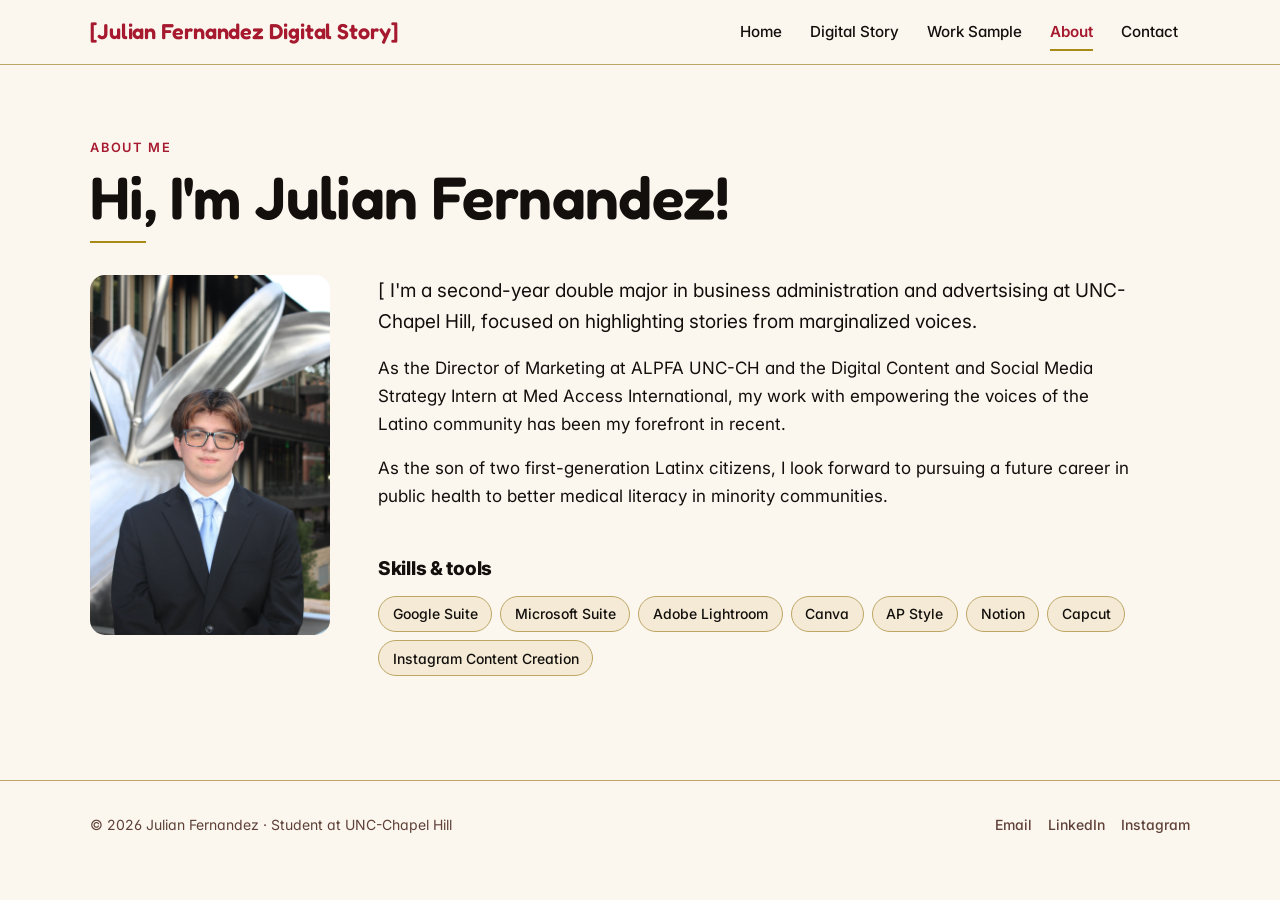
==== commit 8c57b386: "Update about.html" ====
--- a/about.html
+++ b/about.html
@@ -50,40 +50,33 @@
       <div class="container">
         <div class="section-heading">
           <span class="eyebrow">About Me</span>
-          <h1 class="page-title" id="page-title">Hi, I'm Julian Fernandez!]</h1>
+          <h1 class="page-title" id="page-title">Hi, I'm Julian Fernandez!</h1>
         </div>
 
         <div class="about-grid">
           <!-- EDIT: replace with <img src="images/headshot.jpg" alt="Portrait of [YOUR NAME]" width="800" height="1000" style="border-radius: var(--radius);"> -->
           <div class="headshot">
-            <img src="images/headshotupdated.jpg" alt="Portrait of Julian Fernandez" width="4000" height="6000" style="border-radius: var(--radius);">>
+            <img src="images/headshotupdated.jpg" alt="Portrait of Julian Fernandez" width="4000" height="6000" style="border-radius: var(--radius);">
           </div>
 
           <div style="max-width: var(--reading-width);">
             <!-- EDIT: your bio (2–3 paragraphs) -->
-            <p class="lead">[BIO PARAGRAPH 1] I'm a [year/major] at the UNC Hussman School of Journalism and Media, focused on [your focus, e.g. visual and data storytelling].</p>
-            <p>[BIO PARAGRAPH 2] Where you've worked or published, organizations you're part of, and the kinds of stories you like to report.</p>
-            <p>[BIO PARAGRAPH 3] A personal note: where you're from, what you do when you're not reporting, or what you're looking for next.</p>
+            <p class="lead">[ I'm a second-year double major in business administration and advertsising at UNC-Chapel Hill, focused on highlighting stories from marginalized voices.</p>
+            <p> As the Director of Marketing at ALPFA UNC-CH and the Digital Content and Social Media Strategy Intern at Med Access International, my work with empowering the voices of the Latino community has been my forefront in recent.</p>
+            <p> As the son of two first-generation Latinx citizens, I look forward to pursuing a future career in public health to better medical literacy in minority communities. </p>
 
             <h2 class="subhead">Skills &amp; tools</h2>
             <!-- EDIT: add or remove skills -->
             <ul class="chips">
-              <li>Adobe Premiere Pro</li>
-              <li>Photoshop</li>
-              <li>Lightroom</li>
+              <li>Google Suite</li>
+              <li>Microsoft Suite</li>
+              <li>Adobe Lightroom</li>
               <li>Canva</li>
               <li>AP Style</li>
-              <li>WordPress</li>
-              <li>Interviewing</li>
-              <li>Data visualization</li>
+              <li>Notion</li>
+              <li>Capcut</li>
+              <li>Instagram Content Creation</li>
             </ul>
-
-            <!-- START optional: résumé button. EDIT: put your résumé at files/resume.pdf -->
-            <div class="btn-row">
-              <a class="btn" href="files/resume.pdf" download>Download résumé (PDF)</a>
-              <a class="btn btn--outline" href="contact.html">Get in touch</a>
-            </div>
-            <!-- END optional: résumé button -->
           </div>
         </div>
       </div>
@@ -95,12 +88,12 @@
   <footer class="site-footer">
     <div class="container site-footer__inner">
       <!-- EDIT: [YEAR] fills in automatically; replace [YOUR NAME] -->
-      <p>© <span data-year>[YEAR]</span> [YOUR NAME] · Student at UNC-Chapel Hill</p>
+      <p>© <span data-year>[YEAR]</span> Julian Fernandez · Student at UNC-Chapel Hill</p>
       <ul class="footer-links">
         <!-- EDIT: your email, LinkedIn and Instagram links -->
-        <li><a href="mailto:[YOUR EMAIL]">Email</a></li>
-        <li><a href="https://www.linkedin.com/in/[YOUR-LINKEDIN]" target="_blank" rel="noopener">LinkedIn</a></li>
-        <li><a href="https://www.instagram.com/[YOUR-INSTAGRAM]" target="_blank" rel="noopener">Instagram</a></li>
+        <li><a href="mailto:jalexf@unc.edu">Email</a></li>
+        <li><a href="https://www.linkedin.com/in/julianfernandez10" target="_blank" rel="noopener">LinkedIn</a></li>
+        <li><a href="https://www.instagram.com/thejdk.1" target="_blank" rel="noopener">Instagram</a></li>
       </ul>
     </div>
   </footer>
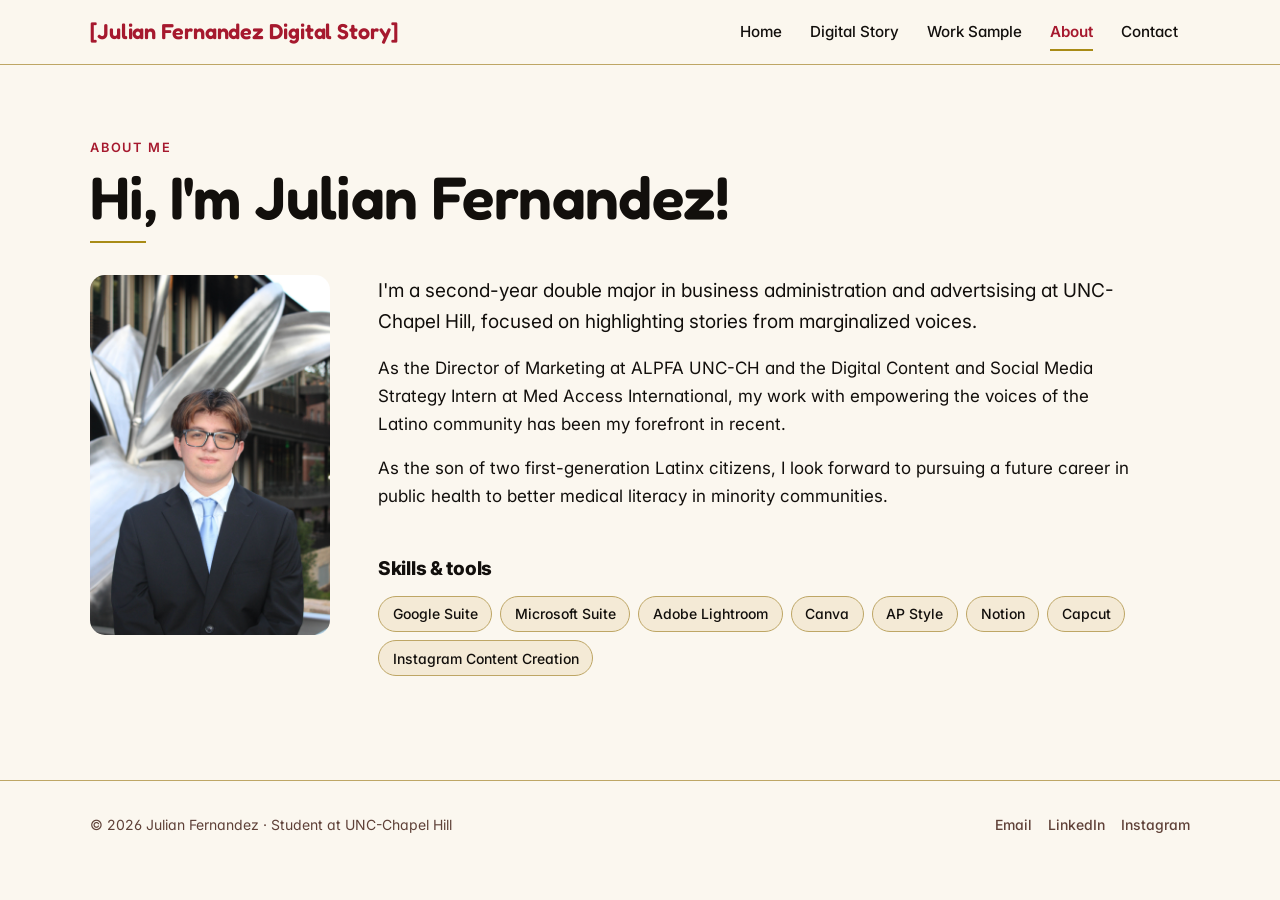
==== commit 754c28a3: "Update about.html" ====
--- a/about.html
+++ b/about.html
@@ -61,7 +61,7 @@
 
           <div style="max-width: var(--reading-width);">
             <!-- EDIT: your bio (2–3 paragraphs) -->
-            <p class="lead">[ I'm a second-year double major in business administration and advertsising at UNC-Chapel Hill, focused on highlighting stories from marginalized voices.</p>
+            <p class="lead"> I'm a second-year double major in business administration and advertsising at UNC-Chapel Hill, focused on highlighting stories from marginalized voices.</p>
             <p> As the Director of Marketing at ALPFA UNC-CH and the Digital Content and Social Media Strategy Intern at Med Access International, my work with empowering the voices of the Latino community has been my forefront in recent.</p>
             <p> As the son of two first-generation Latinx citizens, I look forward to pursuing a future career in public health to better medical literacy in minority communities. </p>
 
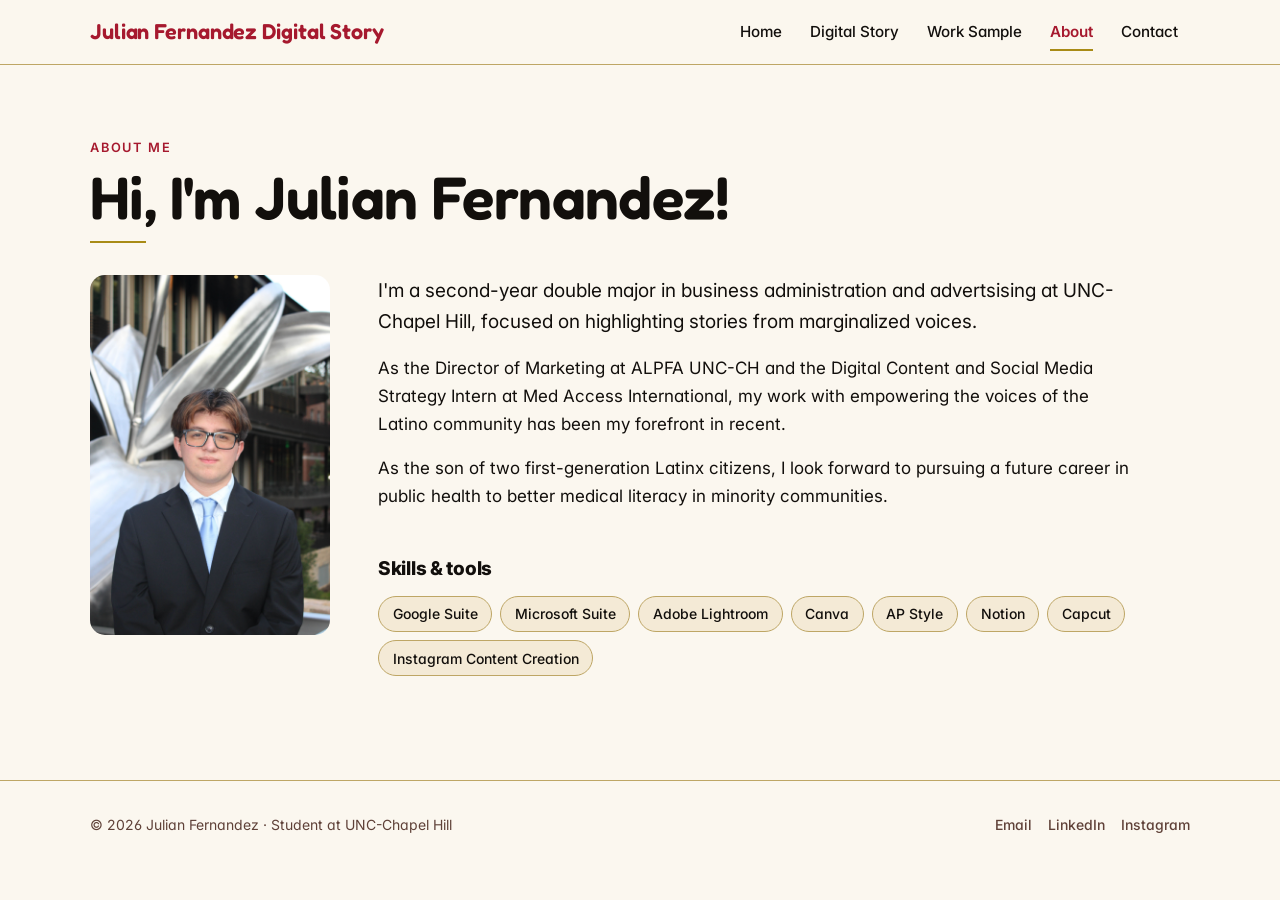
==== commit 333d207d: "Update about.html" ====
--- a/about.html
+++ b/about.html
@@ -23,7 +23,7 @@
   <header class="site-header">
     <div class="container site-header__inner">
       <!-- EDIT: your name or site title -->
-      <a class="site-title" href="index.html">[Julian Fernandez Digital Story]</a>
+      <a class="site-title" href="index.html">Julian Fernandez Digital Story</a>
 
       <button class="nav-toggle" type="button" aria-expanded="false" aria-controls="site-nav">
         <span class="nav-toggle__bars" aria-hidden="true"></span>
